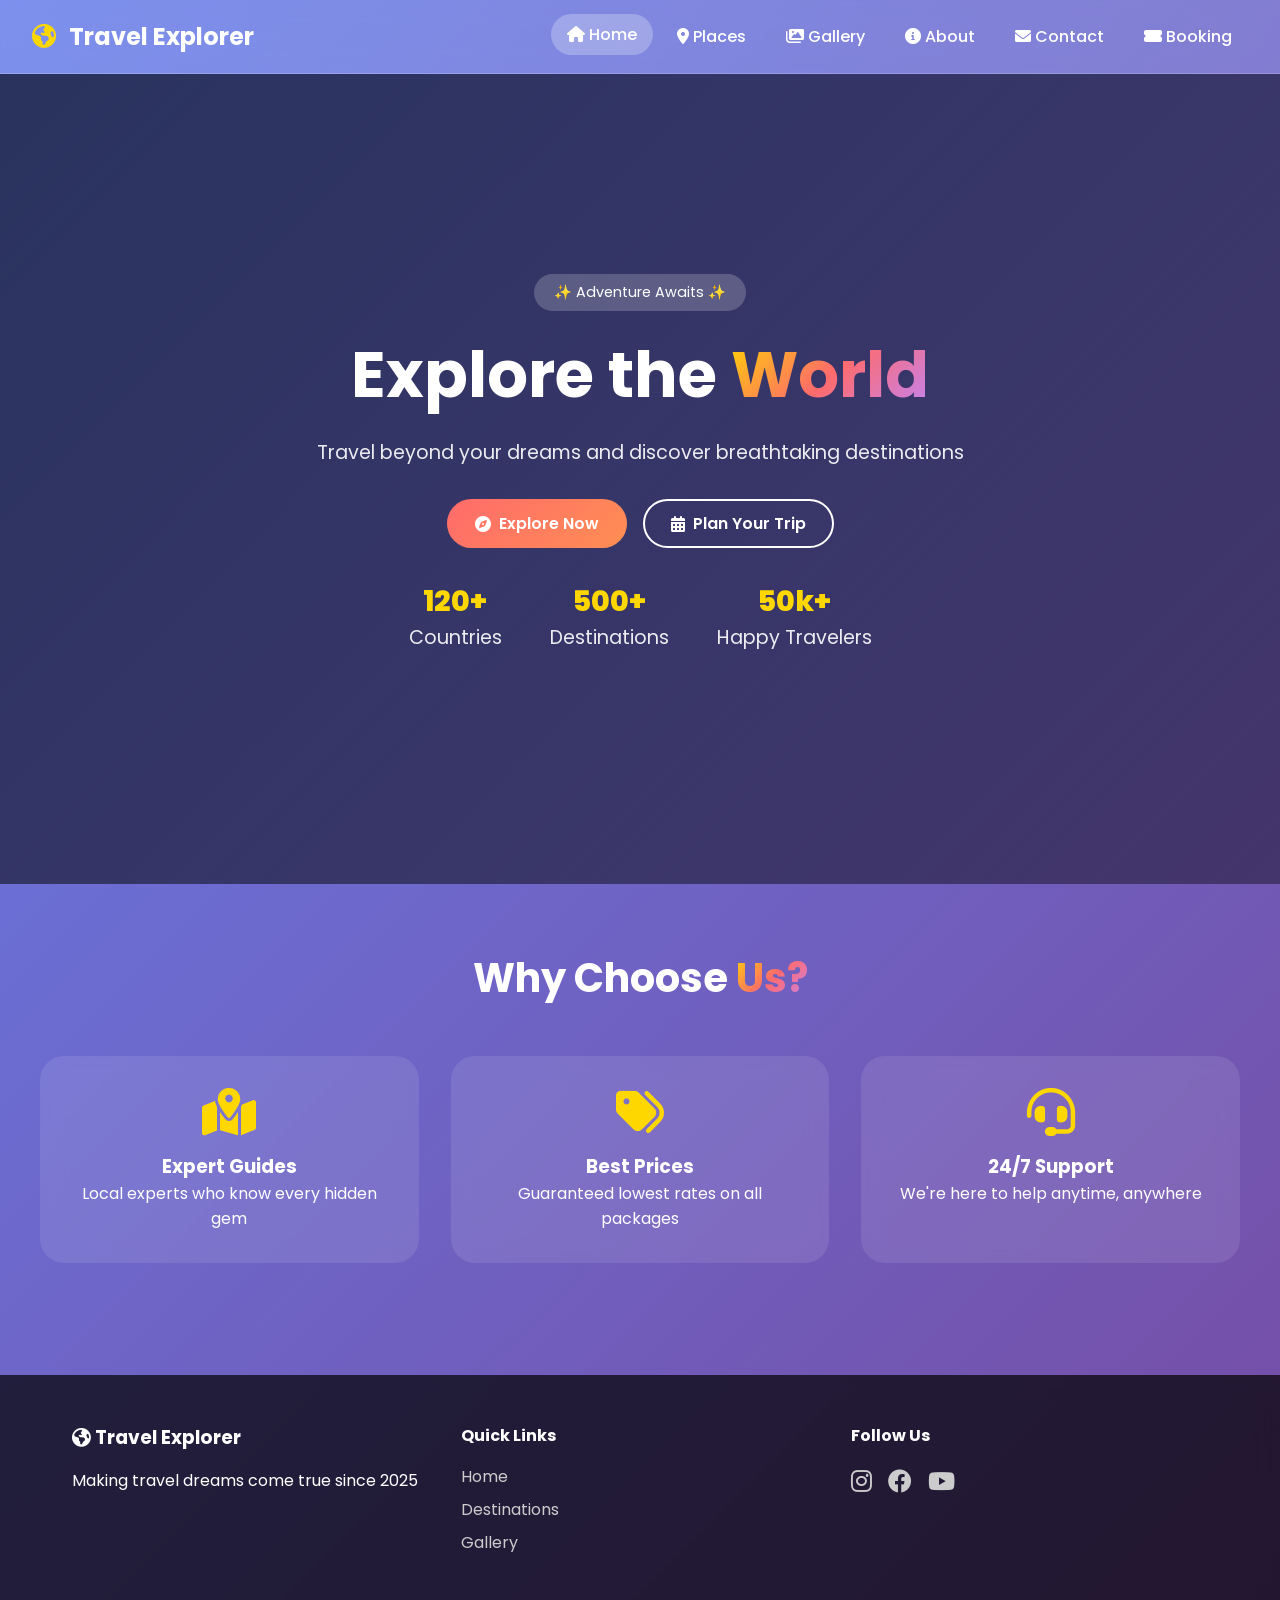
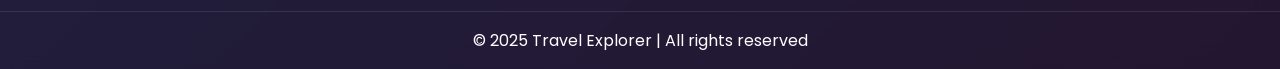
==== index.html @ 7161f489 "first commit" ====
<!DOCTYPE html>
<html lang="en">
<head>
  <meta charset="UTF-8">
  <meta name="viewport" content="width=device-width, initial-scale=1.0">
  <title>Travel Explorer | Discover Amazing Places</title>
  <link rel="stylesheet" href="styles.css">
  <link href="https://fonts.googleapis.com/css2?family=Poppins:wght@300;400;500;600;700;800&display=swap" rel="stylesheet">
  <link rel="stylesheet" href="https://cdnjs.cloudflare.com/ajax/libs/font-awesome/6.0.0-beta3/css/all.min.css">
</head>
<body>

<nav class="glass-nav">
  <h2 class="logo"><i class="fas fa-globe-americas"></i> Travel Explorer</h2>
  <div class="nav-links">
    <a href="index.html" class="active"><i class="fas fa-home"></i> Home</a>
    <a href="places.html"><i class="fas fa-map-marker-alt"></i> Places</a>
    <a href="gallery.html"><i class="fas fa-images"></i> Gallery</a>
    <a href="about.html"><i class="fas fa-info-circle"></i> About</a>
    <a href="contact.html"><i class="fas fa-envelope"></i> Contact</a>
    <a href="booking.html"><i class="fas fa-ticket-alt"></i> Booking</a>
  </div>
</nav>

<header class="hero">
  <div class="overlay">
    <div class="hero-content">
      <span class="hero-badge">✨ Adventure Awaits ✨</span>
      <h1>Explore the <span class="gradient-text">World</span></h1>
      <p>Travel beyond your dreams and discover breathtaking destinations</p>
      <div class="hero-buttons">
        <a href="places.html" class="btn-primary"><i class="fas fa-compass"></i> Explore Now</a>
        <a href="booking.html" class="btn-secondary"><i class="fas fa-calendar-alt"></i> Plan Your Trip</a>
      </div>
      <div class="hero-stats">
        <div class="stat"><span>120+</span><p>Countries</p></div>
        <div class="stat"><span>500+</span><p>Destinations</p></div>
        <div class="stat"><span>50k+</span><p>Happy Travelers</p></div>
      </div>
    </div>
  </div>
</header>

<section class="features">
  <h2>Why Choose <span class="gradient-text">Us?</span></h2>
  <div class="features-grid">
    <div class="feature-card">
      <i class="fas fa-map-marked-alt"></i>
      <h3>Expert Guides</h3>
      <p>Local experts who know every hidden gem</p>
    </div>
    <div class="feature-card">
      <i class="fas fa-tags"></i>
      <h3>Best Prices</h3>
      <p>Guaranteed lowest rates on all packages</p>
    </div>
    <div class="feature-card">
      <i class="fas fa-headset"></i>
      <h3>24/7 Support</h3>
      <p>We're here to help anytime, anywhere</p>
    </div>
  </div>
</section>

<footer>
  <div class="footer-content">
    <div class="footer-section">
      <h3><i class="fas fa-globe-americas"></i> Travel Explorer</h3>
      <p>Making travel dreams come true since 2025</p>
    </div>
    <div class="footer-section">
      <h4>Quick Links</h4>
      <a href="index.html">Home</a>
      <a href="places.html">Destinations</a>
      <a href="gallery.html">Gallery</a>
    </div>
    <div class="footer-section">
      <h4>Follow Us</h4>
      <div class="social-icons">
        <a href="#"><i class="fab fa-instagram"></i></a>
        <a href="#"><i class="fab fa-facebook"></i></a>
        <a href="#"><i class="fab fa-youtube"></i></a>
      </div>
    </div>
  </div>
  <div class="footer-bottom">
    <p>&copy; 2025 Travel Explorer | All rights reserved</p>
  </div>
</footer>

<script src="script.js"></script>
</body>
</html>
---- styles.css ----
* {
    margin: 0;
    padding: 0;
    box-sizing: border-box;
}

body {
    font-family: 'Poppins', sans-serif;
    background: linear-gradient(135deg, #667eea 0%, #764ba2 100%);
    min-height: 100vh;
    color: #fff;
}

/* Glass Navigation */
.glass-nav {
    background: rgba(255, 255, 255, 0.15);
    backdrop-filter: blur(12px);
    padding: 1rem 2rem;
    display: flex;
    justify-content: space-between;
    align-items: center;
    flex-wrap: wrap;
    gap: 1rem;
    border-bottom: 1px solid rgba(255, 255, 255, 0.2);
    position: sticky;
    top: 0;
    z-index: 100;
}

.logo {
    font-size: 1.5rem;
    font-weight: 700;
}

.logo i {
    color: #FFD700;
    margin-right: 8px;
}

.nav-links {
    display: flex;
    gap: 0.5rem;
    flex-wrap: wrap;
}

.nav-links a {
    color: white;
    text-decoration: none;
    padding: 8px 16px;
    border-radius: 40px;
    transition: all 0.3s ease;
    font-weight: 500;
}

.nav-links a:hover, .nav-links a.active {
    background: rgba(255, 255, 255, 0.25);
    transform: translateY(-2px);
}

/* Hero Section */
.hero {
    height: 90vh;
    background: url('https://images.unsplash.com/photo-1469474968028-56623f02e42e?w=1600') center/cover fixed;
    position: relative;
}

.overlay {
    background: linear-gradient(135deg, rgba(0,0,0,0.6), rgba(0,0,0,0.4));
    height: 100%;
    display: flex;
    align-items: center;
    justify-content: center;
    text-align: center;
}

.hero-content {
    max-width: 800px;
    padding: 2rem;
}

.hero-badge {
    background: rgba(255, 255, 255, 0.2);
    padding: 8px 20px;
    border-radius: 40px;
    font-size: 0.9rem;
    display: inline-block;
    margin-bottom: 1rem;
}

.hero-content h1 {
    font-size: 4rem;
    margin-bottom: 1rem;
}

.gradient-text {
    background: linear-gradient(135deg, #FFD700, #FF6B6B, #C084FC);
    -webkit-background-clip: text;
    background-clip: text;
    color: transparent;
}

.hero-content p {
    font-size: 1.2rem;
    margin-bottom: 2rem;
    opacity: 0.9;
}

.hero-buttons {
    display: flex;
    gap: 1rem;
    justify-content: center;
    margin-bottom: 2rem;
}

.btn-primary {
    background: linear-gradient(135deg, #FF6B6B, #FF8E53);
    padding: 12px 28px;
    border-radius: 40px;
    text-decoration: none;
    color: white;
    font-weight: 600;
    display: inline-flex;
    align-items: center;
    gap: 8px;
    transition: all 0.3s ease;
    border: none;
    cursor: pointer;
}

.btn-primary:hover {
    transform: translateY(-3px);
    box-shadow: 0 10px 25px rgba(0,0,0,0.2);
}

.btn-secondary {
    background: transparent;
    border: 2px solid white;
    padding: 10px 26px;
    border-radius: 40px;
    text-decoration: none;
    color: white;
    font-weight: 600;
    display: inline-flex;
    align-items: center;
    gap: 8px;
    transition: all 0.3s ease;
}

.btn-secondary:hover {
    background: white;
    color: #764ba2;
    transform: translateY(-3px);
}

.hero-stats {
    display: flex;
    justify-content: center;
    gap: 3rem;
}

.stat span {
    font-size: 1.8rem;
    font-weight: 800;
    display: block;
    color: #FFD700;
}

/* Features Section */
.features {
    padding: 4rem 2rem;
    text-align: center;
}

.features h2 {
    font-size: 2.5rem;
    margin-bottom: 3rem;
}

.features-grid {
    display: grid;
    grid-template-columns: repeat(auto-fit, minmax(250px, 1fr));
    gap: 2rem;
    max-width: 1200px;
    margin: 0 auto;
}

.feature-card {
    background: rgba(255, 255, 255, 0.1);
    backdrop-filter: blur(10px);
    padding: 2rem;
    border-radius: 24px;
    transition: all 0.3s ease;
}

.feature-card:hover {
    transform: translateY(-10px);
    background: rgba(255, 255, 255, 0.2);
}

.feature-card i {
    font-size: 3rem;
    margin-bottom: 1rem;
    color: #FFD700;
}

/* Page Header */
.page-header {
    text-align: center;
    padding: 3rem 2rem;
}

.page-header h1 {
    font-size: 3rem;
    margin-bottom: 0.5rem;
}

/* Cards Grid */
.cards-container {
    padding: 2rem;
}

.cards-grid {
    display: grid;
    grid-template-columns: repeat(auto-fill, minmax(320px, 1fr));
    gap: 2rem;
    max-width: 1400px;
    margin: 0 auto;
}

.destination-card {
    background: rgba(255, 255, 255, 0.95);
    border-radius: 20px;
    overflow: hidden;
    transition: all 0.3s ease;
    cursor: pointer;
    color: #333;
}

.destination-card:hover {
    transform: translateY(-10px);
    box-shadow: 0 20px 40px rgba(0,0,0,0.2);
}

.destination-card img {
    width: 100%;
    height: 220px;
    object-fit: cover;
}

.destination-card h3 {
    padding: 1rem 1rem 0.5rem;
}

.destination-card p {
    padding: 0 1rem;
    color: #666;
    font-size: 0.9rem;
}

.destination-card .price {
    padding: 0.5rem 1rem 1rem;
    font-weight: 700;
    color: #FF6B6B;
}

/* Gallery Grid */
.gallery-container {
    padding: 2rem;
}

.gallery-grid {
    display: grid;
    grid-template-columns: repeat(auto-fill, minmax(350px, 1fr));
    gap: 1.5rem;
    max-width: 1400px;
    margin: 0 auto;
}

.gallery-item {
    background: rgba(255, 255, 255, 0.95);
    border-radius: 20px;
    overflow: hidden;
    transition: all 0.3s ease;
}

.gallery-item:hover {
    transform: scale(1.02);
    box-shadow: 0 20px 40px rgba(0,0,0,0.2);
}

.gallery-item img {
    width: 100%;
    height: 280px;
    object-fit: cover;
}

.gallery-item .caption {
    padding: 1rem;
    text-align: center;
    color: #333;
    font-weight: 500;
}

/* About Page */
.about-container {
    max-width: 1200px;
    margin: 0 auto;
    padding: 2rem;
}

.about-card {
    background: rgba(255, 255, 255, 0.95);
    border-radius: 30px;
    display: flex;
    flex-wrap: wrap;
    overflow: hidden;
    color: #333;
}

.about-image {
    flex: 1;
    background: linear-gradient(135deg, #667eea, #764ba2);
    display: flex;
    align-items: center;
    justify-content: center;
    min-height: 300px;
}

.about-image i {
    font-size: 8rem;
    color: white;
}

.about-content {
    flex: 1;
    padding: 2.5rem;
}

.about-content h2 {
    margin-bottom: 1rem;
}

.about-content p {
    margin-bottom: 1rem;
    line-height: 1.6;
}

.about-stats {
    display: flex;
    gap: 2rem;
    margin-top: 2rem;
}

.about-stats div {
    text-align: center;
}

.about-stats span {
    font-size: 1.8rem;
    font-weight: 800;
    display: block;
    color: #764ba2;
}

/* Contact Page */
.contact-container {
    max-width: 1200px;
    margin: 0 auto;
    padding: 2rem;
    display: grid;
    grid-template-columns: repeat(auto-fit, minmax(350px, 1fr));
    gap: 2rem;
}

.contact-info {
    display: flex;
    flex-direction: column;
    gap: 1rem;
}

.info-card {
    background: rgba(255, 255, 255, 0.15);
    backdrop-filter: blur(10px);
    padding: 1.5rem;
    border-radius: 20px;
    text-align: center;
}

.info-card i {
    font-size: 2rem;
    margin-bottom: 0.5rem;
    color: #FFD700;
}

.contact-form {
    background: rgba(255, 255, 255, 0.95);
    padding: 2rem;
    border-radius: 30px;
    color: #333;
}

.contact-form h3 {
    margin-bottom: 1rem;
    text-align: center;
}

.contact-form input, .contact-form textarea, .booking-card input, .booking-card select {
    width: 100%;
    padding: 12px;
    margin-bottom: 1rem;
    border: 1px solid #ddd;
    border-radius: 12px;
    font-family: 'Poppins', sans-serif;
}

/* Booking Page */
.booking-container {
    max-width: 600px;
    margin: 0 auto;
    padding: 2rem;
}

.booking-card {
    background: rgba(255, 255, 255, 0.95);
    border-radius: 30px;
    padding: 2rem;
    color: #333;
    text-align: center;
}

.booking-icon {
    font-size: 3rem;
    color: #764ba2;
    margin-bottom: 1rem;
}

/* Footer */
footer {
    background: rgba(0, 0, 0, 0.7);
    backdrop-filter: blur(10px);
    margin-top: 3rem;
}

.footer-content {
    max-width: 1200px;
    margin: 0 auto;
    padding: 3rem 2rem;
    display: grid;
    grid-template-columns: repeat(auto-fit, minmax(250px, 1fr));
    gap: 2rem;
}

.footer-section h3, .footer-section h4 {
    margin-bottom: 1rem;
}

.footer-section a {
    color: #ccc;
    text-decoration: none;
    display: block;
    margin-bottom: 0.5rem;
    transition: color 0.3s ease;
}

.footer-section a:hover {
    color: #FFD700;
}

.social-icons {
    display: flex;
    gap: 1rem;
}

.social-icons a {
    font-size: 1.5rem;
}

.footer-bottom {
    text-align: center;
    padding: 1rem;
    border-top: 1px solid rgba(255,255,255,0.1);
}

/* Responsive */
@media (max-width: 768px) {
    .hero-content h1 {
        font-size: 2.5rem;
    }
    .glass-nav {
        flex-direction: column;
    }
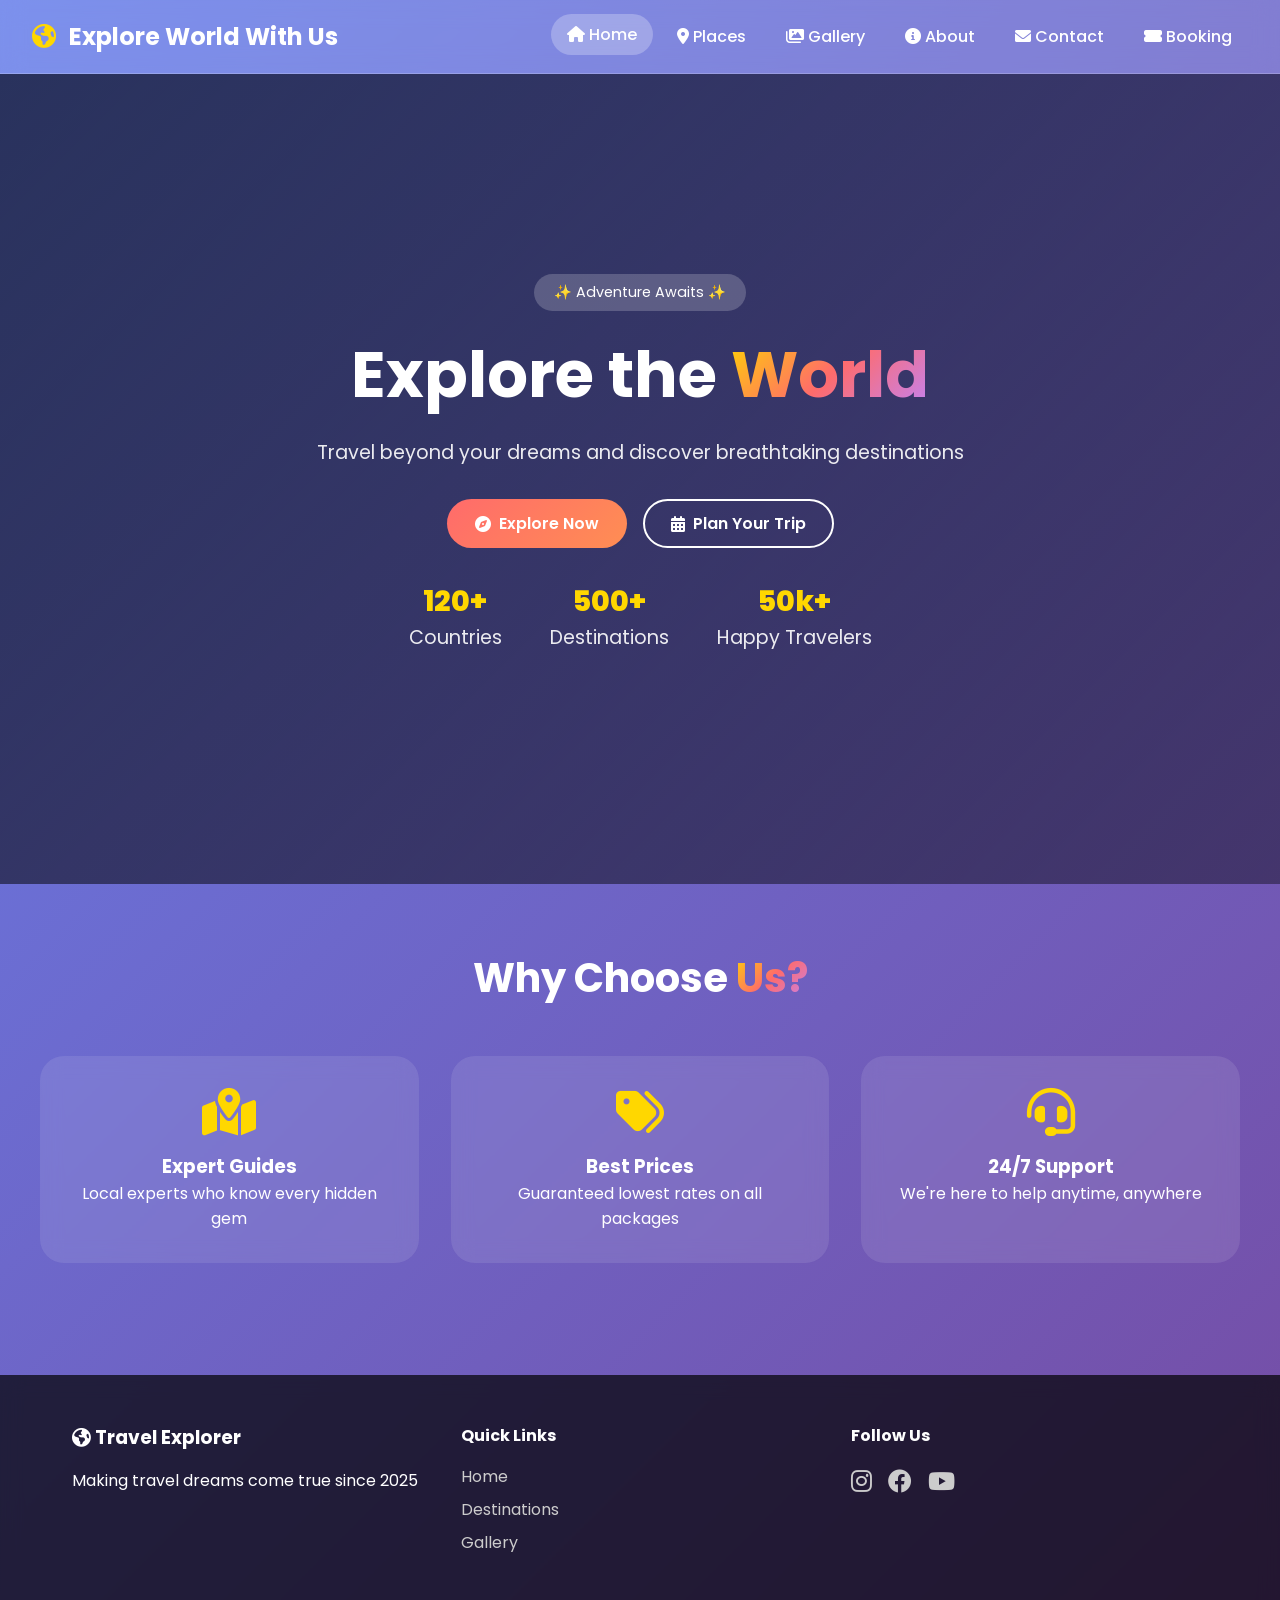
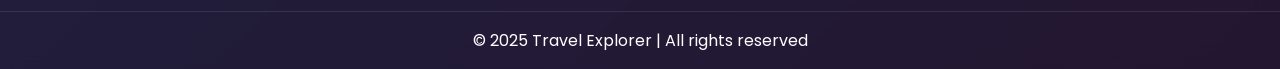
==== commit 77f2dced: "updated heading" ====
--- a/index.html
+++ b/index.html
@@ -11,7 +11,7 @@
 <body>
 
 <nav class="glass-nav">
-  <h2 class="logo"><i class="fas fa-globe-americas"></i> Travel Explorer</h2>
+  <h2 class="logo"><i class="fas fa-globe-americas"></i> Explore World With Us</h2>
   <div class="nav-links">
     <a href="index.html" class="active"><i class="fas fa-home"></i> Home</a>
     <a href="places.html"><i class="fas fa-map-marker-alt"></i> Places</a>
